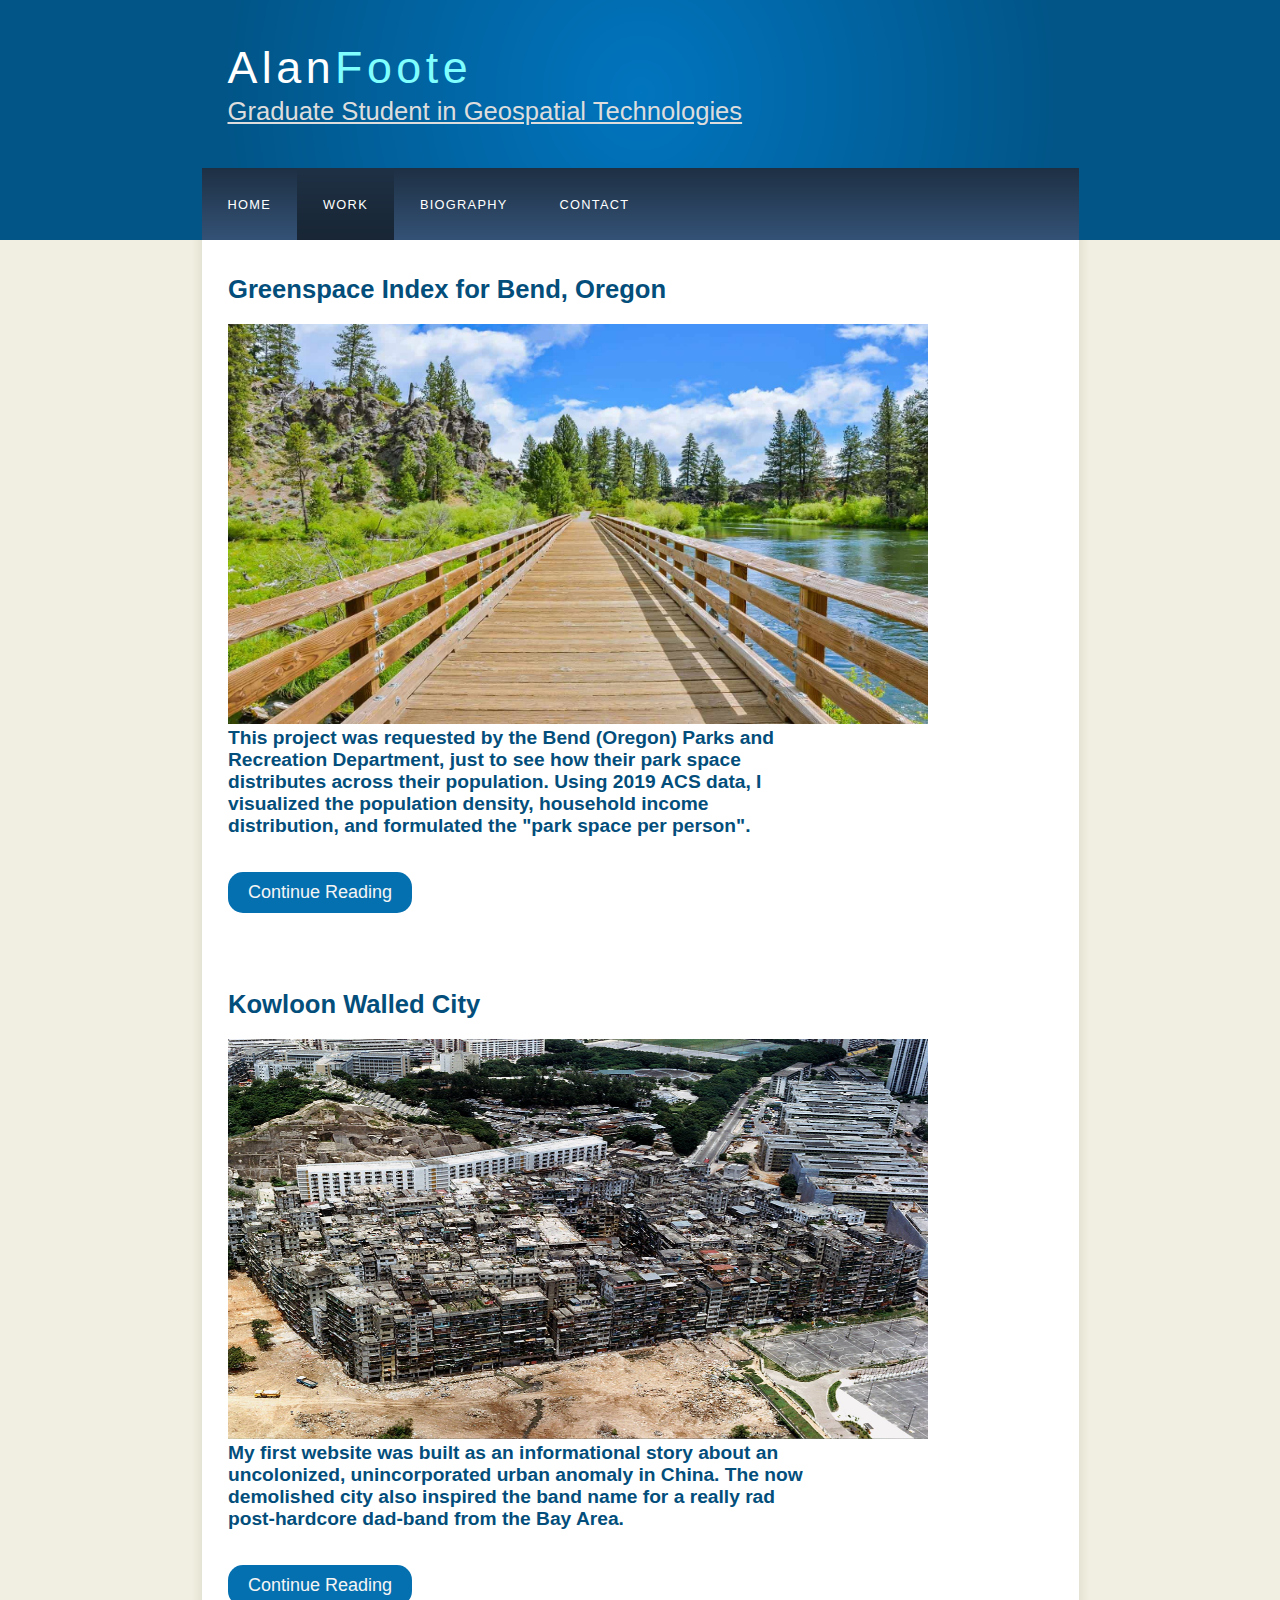
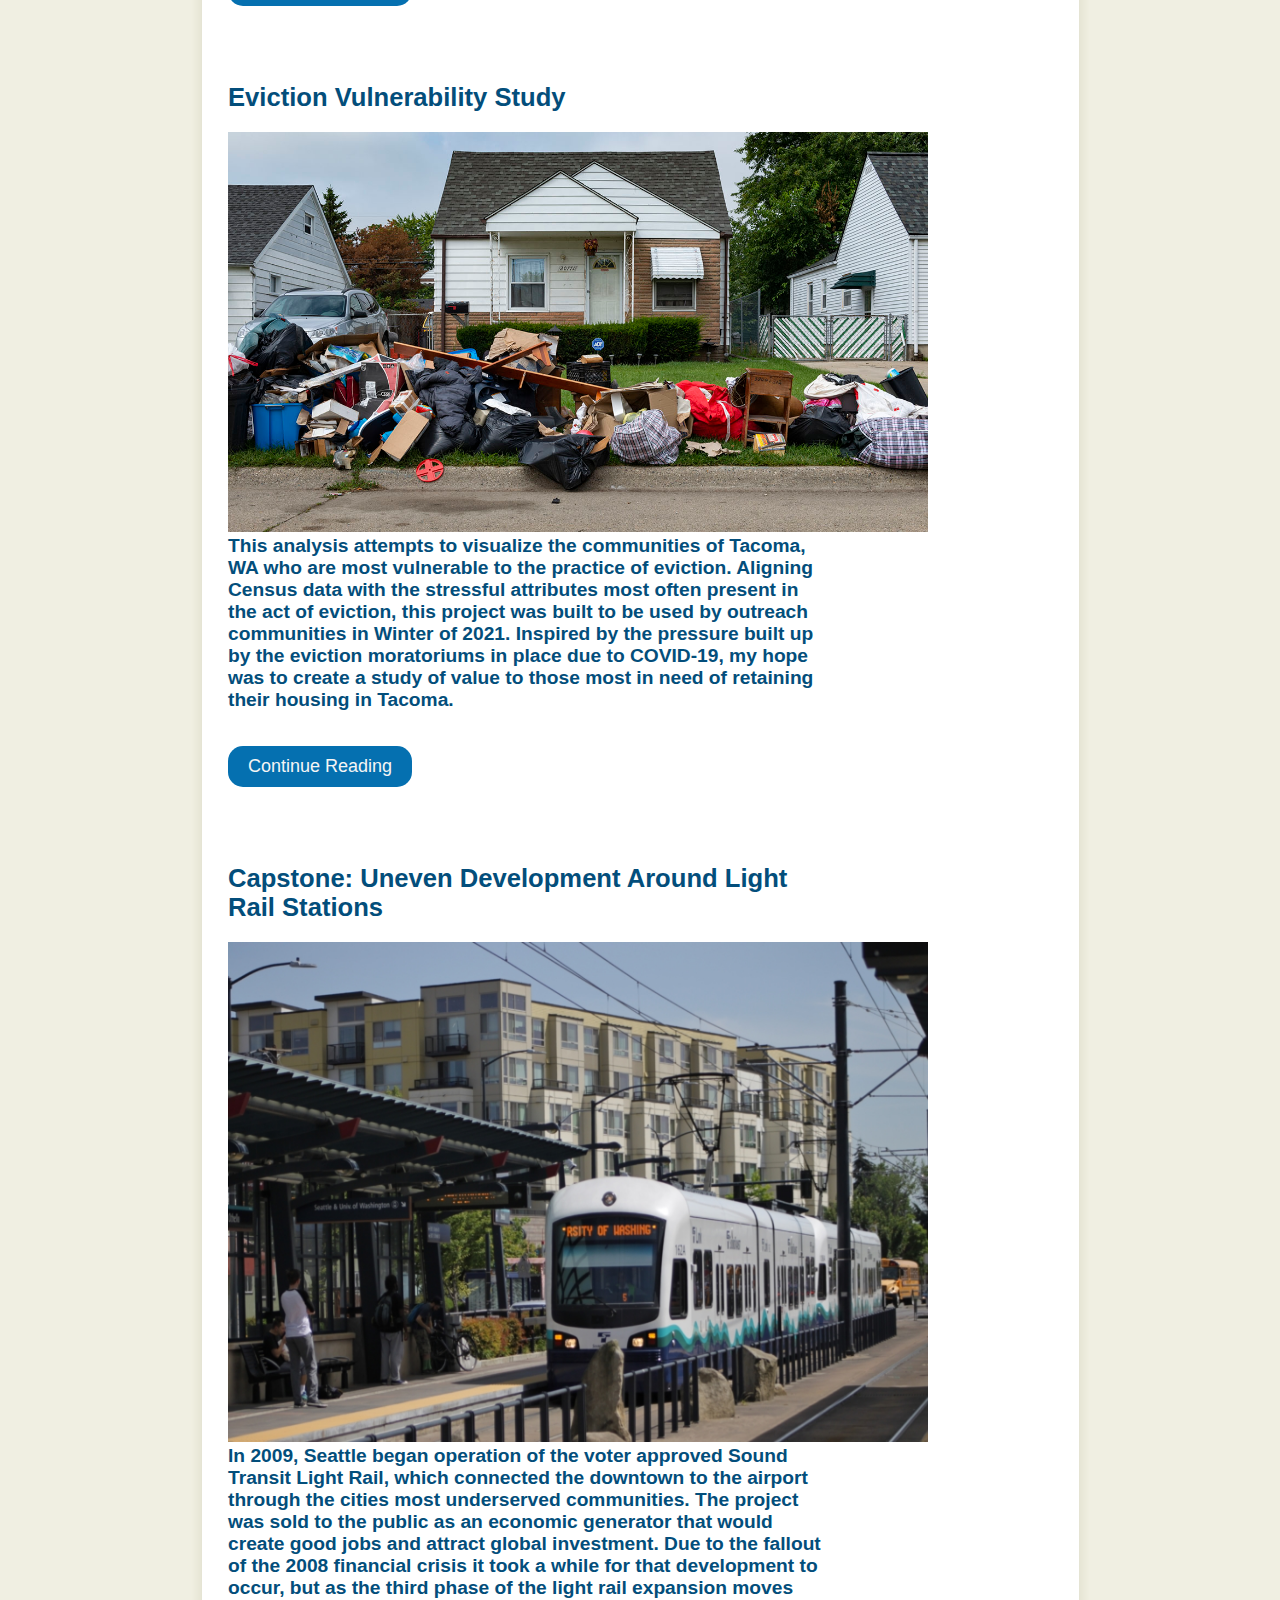
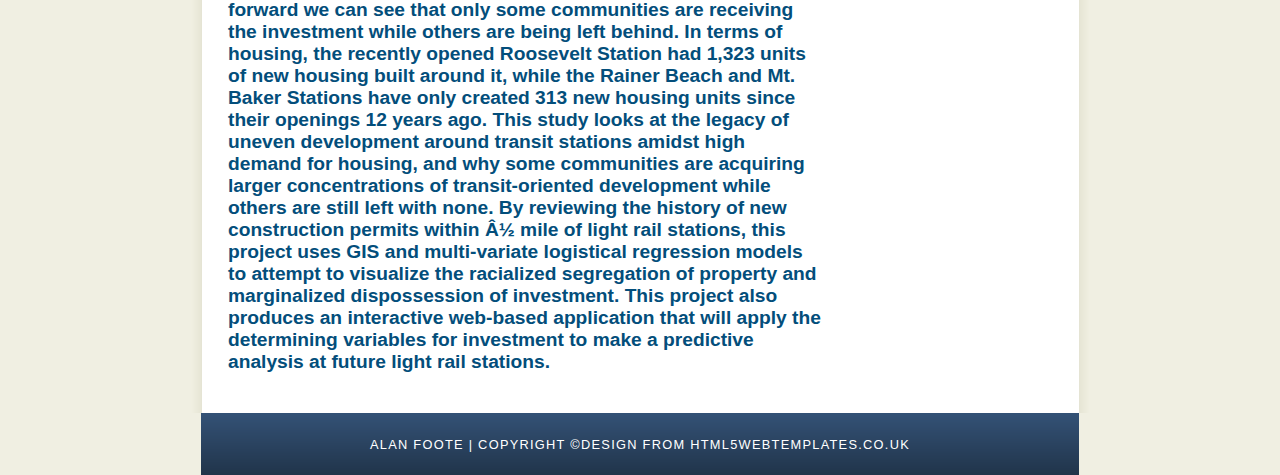
==== work.html @ d22ec69b "Second Attempt" ====
<!DOCTYPE HTML>
<html>

<head>
  <title>Work</title>
  <meta name="description" content="website description" />
  <meta name="keywords" content="website keywords, website keywords" />
  <meta http-equiv="content-type" content="text/html; charset=windows-1252" />
  <link rel="stylesheet" type="text/css" href="style/style.css" title="style" />

</head>

<body>
  <div id="main">
    <div id="header">
      <div id="logo">
        <div id="logo_text">
          <!-- class="logo_colour", allows you to change the colour of the text -->
          <h1><a href="index.html">Alan<span class="logo_colour">Foote</span></a></h1>
          <h2>Graduate Student in Geospatial Technologies</h2>
          
        </div>
      </div>
      <div id="menubar">
        <ul id="menu">
          <!-- put class="selected" in the li tag for the selected page - to highlight which page you're on -->
          <li><a href="index.html">Home</a></li>
          <li class="selected"><a href="work.html">Work</a></li>
          <li><a href="bio.html">Biography</a></li>
          <li><a href="contact.html">Contact</a></li>
        </ul>
      </div>
    </div>
    <div id="content_header"></div>
    <div id="site_content">

      <div id="content">
        <!-- insert the page content here -->
        <article class="post">

              <header>
                <div class="title">
                  <h1><a href="https://alanfoote.github.io/Lab5_Final2/"><strong>Greenspace Index for Bend, Oregon</strong></a></h1>
                </div>

              </header>

              <class="image featured"><img src="images/bend-hike.jpg" width="700" height="400" alt="wooden pathway" /></a>
              <h3><strong>This project was requested by the Bend (Oregon) Parks and Recreation Department, just to see how their park space distributes across their population. Using 2019 ACS data, I visualized the population density, household income distribution, and formulated the "park space per person".</strong></h3>
              <p></p>
              <footer>
                <ul class="actions">
                  <div class="form_settings">
                    <a href="https://alanfoote.github.io/Lab5_Final2/"><button>Continue Reading</button>
                  </div>
                </ul>
                </footer>
            </article>
          </div>
      </div>
      <!--Page Break Band-->
      <div id="content_header"></div>
      <div id="site_content">

        <div id="content">
          <!-- insert the page content here -->
          <article class="post">

                <header>
                  <div class="title">
                    <h1><a href="https://alanfoote.github.io/KowloonWalledCity/"><strong>Kowloon Walled City</strong></a></h1>
                  </div>

                </header>

                <class="image featured"><img src="images/kowloon_aerial.jpg" width="700" height="400" alt="kowloon walled city" /></a>
                <h3><strong>My first website was built as an informational story about an uncolonized, unincorporated urban anomaly in China. The now demolished city also inspired the band name for a really rad post-hardcore dad-band from the Bay Area. </strong></h3>
                  <p></p>
                <footer>
                  <ul class="actions">
                    <div class="form_settings">
                      <a href="https://alanfoote.github.io/KowloonWalledCity/"><button>Continue Reading</button>
                    </div>
                  </ul>
                  </footer>
              </article>
            </div>
        </div>

        <div id="content_header"></div>
        <div id="site_content">

          <div id="content">
            <!-- insert the page content here -->
            <article class="post">

                  <header>
                    <div class="title">
                      <h1><a href="https://arcg.is/GrHGL1"><strong>Eviction Vulnerability Study</strong></a></h1>
                    </div>

                  </header>

                  <class="image featured"><img src="images/eviction.jpg" width="700" height="400" alt="eviction image" />
                  <h3><strong>This analysis attempts to visualize the communities of Tacoma, WA who are most vulnerable to the practice of eviction. Aligning Census data with the stressful attributes most often present in the act of eviction, this project was built to be used by outreach communities in Winter of 2021. Inspired by the pressure built up by the eviction moratoriums in place due to COVID-19, my hope was to create a study of value to those most in need of retaining their housing in Tacoma.  </strong></h3>
                  <p></p>
                  <footer>
                    <ul class="actions">
                      <div class="form_settings">
                        <a href="https://arcg.is/GrHGL1"><button>Continue Reading</button>
                      </div>
                    </ul>
                    </footer>
                </article>
              </div>
          </div>
          <div id="content_header"></div>
          <div id="site_content">

            <div id="content">
              <!-- insert the page content here -->
              <article class="post">

                    <header>
                      <div class="title">
                        <h1><a href=""><strong>Capstone: Uneven Development Around Light Rail Stations</strong></a></h1>
                      </div>

                    </header>

                    <class="image featured"><img src="images/tod2.jpg" width="700" height="500" alt="eviction image" />
                    <h3><strong>In 2009, Seattle began operation of the voter approved Sound Transit Light Rail, which connected the downtown to the airport through the cities most underserved communities. The project was sold to the public as an economic generator that would create good jobs and attract global investment. Due to the fallout of the 2008 financial crisis it took a while for that development to occur, but as the third phase of the light rail expansion moves forward we can see that only some communities are receiving the investment while others are being left behind. In terms of housing, the recently opened Roosevelt Station had 1,323 units of new housing built around it, while the Rainer Beach and Mt. Baker Stations have only created 313 new housing units since their openings 12 years ago. This study looks at the legacy of uneven development around transit stations amidst high demand for housing, and why some communities are acquiring larger concentrations of transit-oriented development while others are still left with none. By reviewing the history of new construction permits within ½ mile of light rail stations, this project uses GIS and multi-variate logistical regression models to attempt to visualize the racialized segregation of property and marginalized dispossession of investment. This project also produces an interactive web-based application that will apply the determining variables for investment to make a predictive analysis at future light rail stations. </strong></h3>
                    <p></p>
                    <footer>

                      </footer>
                  </article>
                </div>
            </div>
    </div>
    <div id="content_footer"></div>
    <div id="footer">
     Alan Foote | Copyright &copy;<a href="http://www.html5webtemplates.co.uk">design from HTML5webtemplates.co.uk</a>
    </div>
  </div>
</body>
</html>
---- style/style.css ----
html
{ height: 100%;}

*
{ margin: 0;
  padding: 0;}

body
{ font: normal .80em 'trebuchet ms', arial, sans-serif;
  background: #F0EFE2;
  color: #777;}

p
{ font: normal 125% 'century gothic', arial, sans-serif;
  color: #034e7b;padding: 0 0 20px 0;
  line-height: 1.7em;}

img
{ border: 0;}

h1, h4, h5, h6
{ font: bold 200% 'century gothic', arial, sans-serif;
  color: #034e7b;
  margin: 0 0 15px 0;
  padding: 15px 0 5px 0;}

h2
{ font: bold 150% 'century gothic', arial, sans-serif;text-decoration: underline;
  color: #034e7b;}

h3
{ font: normal 150% 'century gothic', arial, sans-serif;
  color: #034e7b;}

h4, h5, h6
{ margin: 0;
  padding: 0 0 5px 0;
  font: normal 120% arial, sans-serif;
  color: #034e7b;}

h5, h6
{ font: italic 95% arial, sans-serif;
  padding: 0 0 15px 0;
  color: #000;}

h6
{ font: bold 150% 'century gothic', arial, sans-serif;text-decoration: underline;
  color: #3690c0;}


a, a:hover
{ outline: none;
  text-decoration: none;
  color: #034e7b;}

a:hover
{ text-decoration: none;color: #3690c0;}

.left
{ float: left;
  width: auto;
  margin-right: 10px;}

.right
{ float: right;
  width: auto;
  margin-left: 10px;}

.center
{ display: block;
  text-align: center;
  margin: 20px auto;}

blockquote
{ margin: 20px 0;
  padding: 10px 20px 0 20px;
  border: 1px solid #E5E5DB;
  background: #FFF;}

ul
{ margin: 2px 0 22px 17px;}

ul li
{ list-style-type: circle;
  margin: 0 0 6px 0;
  padding: 0 0 4px 5px;}

ol
{ margin: 8px 0 22px 20px;}

ol li
{ margin: 0 0 11px 0;}

#main, #logo, #menubar, #site_content, #footer
{ margin-left: auto;
  margin-right: auto;}

#header
{ background: #025587;
  height: 240px;}

#logo
{ width: 825px;
  position: relative;
  height: 168px;
  background: #025587 url(logo.png) no-repeat;}

#logo #logo_text
{ position: absolute;
  top: 20px;
  left: 0;}

#logo h1, #logo h2
{ font: normal 350% 'century gothic', arial, sans-serif;
  border-bottom: 0;
  text-transform: none;
  margin: 0;}

#logo_text h1, #logo_text h1 a, #logo_text h1 a:hover
{ padding: 22px 0 0 0;
  color: #FFF;
  letter-spacing: 0.1em;
  text-decoration: none;}

#logo_text h1 a .logo_colour
{ color: #80FFFF;}

#logo_text h2
{ font-size: 200%;
  padding: 4px 0 0 0;
  color: #DDD;}

#menubar
{ width: 877px;
  height: 72px;
  padding: 0;
  background: #29415D url(menu.png) repeat-x;}

ul#menu, ul#menu li
{ float: left;
  margin: 0;
  padding: 0;}

ul#menu li
{ list-style: none;}

ul#menu li a
{ letter-spacing: 0.1em;
  font: normal 100% 'lucida sans unicode', arial, sans-serif;
  display: block;
  float: left;
  height: 37px;
  padding: 29px 26px 6px 26px;
  text-align: center;
  color: #FFF;
  text-transform: uppercase;
  text-decoration: none;
  background: transparent;}

ul#menu li a:hover, ul#menu li.selected a, ul#menu li.selected a:hover
{ color: #FFF;
  background: #1C2C3E url(menu_select.png) repeat-x;}

#site_content
{ width: 837px;
  overflow: hidden;
  margin: 0 auto 0 auto;
  padding: 20px 24px 20px 37px;
  background: #FFF url(content.png) repeat-y;}

.sidebar
{ float: right;
  width: 180px;
  padding: 15px 15px 20px 15px;}

.sidebar ul
{ width: 178px;
  padding: 4px 0 0 0;
  margin: 4px 0 30px 0;}

.sidebar li
{ list-style: none;
  padding: 0 0 7px 0; }

.sidebar li a, .sidebar li a:hover
{ padding: 0 0 0 40px;
  display: block;
  background: transparent url(link.png) no-repeat left center;}

.sidebar li a.selected
{ color: #444;
  text-decoration: none;}

#content
{ text-align: left;
  width: 595px;
  padding: 0;}

#content ul
{ margin: 2px 0 22px 0px;}

#content ul li
{ list-style-type: none;
  background: url(bullet.png) no-repeat;
  margin: 0 0 6px 0;
  padding: 0 0 4px 25px;
  line-height: 1.5em;}

#footer
{ width: 878px;
  font: normal 100% 'lucida sans unicode', arial, sans-serif;
  height: 33px;
  padding: 24px 0 5px 0;
  text-align: center;
  background: #016450 url(footer.png) repeat-x;
  color: #FFF;
  text-transform: uppercase;
  letter-spacing: 0.1em;}

#footer a
{ color: #FFF;
  text-decoration: none;}

#footer a:hover
{ color: #FFF;
  text-decoration: underline;}

.search
{ color: #5D5D5D;
  border: 1px solid #BBB;
  width: 134px;
  padding: 4px;
  font: 100% arial, sans-serif;}

.form_settings
{ margin: 15px 0 0 0;}

.form_settings p
{ padding: 0 0 4px 0;}

.form_settings span
{ float: left;
  width: 200px;
  text-align: left;}

.form_settings input, .form_settings textarea
{ padding: 5px;
  width: 299px;
  font: 100% arial;
  border: 1px solid #E5E5DB;
  background: #FFF;
  color: #47433F;}

.form_settings .submit
{ font: 100% arial;
  border: 1px solid;
  width: 99px;
  margin: 0 0 0 212px;
  height: 33px;
  padding: 2px 0 3px 0;
  cursor: pointer;
  background: #263C56;
  color: #FFF;}

.form_settings textarea, .form_settings select
{ font: 100% arial;
  width: 299px;}

.form_settings select
{ width: 310px;}

.form_settings .checkbox
{ margin: 4px 0;
  padding: 0;
  width: 14px;
  border: 0;
  background: none;}

.separator
{ width: 100%;
  height: 0;
  border-top: 1px solid #D9D5CF;
  border-bottom: 1px solid #FFF;
  margin: 0 0 20px 0;}

table
{ margin: 10px 0 30px 0;}

table tr th, table tr td
{ background: #3B3B3B;
  color: #FFF;
  padding: 7px 4px;
  text-align: left;}

table tr td
{ background: #F0EFE2;
  color: #47433F;
  border-top: 1px solid #FFF;}

  button {
    padding: 10px 20px;
    font-size: 18px;
    text-align: center;
    cursor: pointer;
    outline: none;
    color: #f5f5f5;
    background-color: #0570b0;
    border: none;
    border-radius: 15px;
    }

  button:hover {background-color: #3690c0}

  button:active {
    background-color: #74a9cf;
    box-shadow: 0 5px #666;
    transform: translateY(4px);
    }
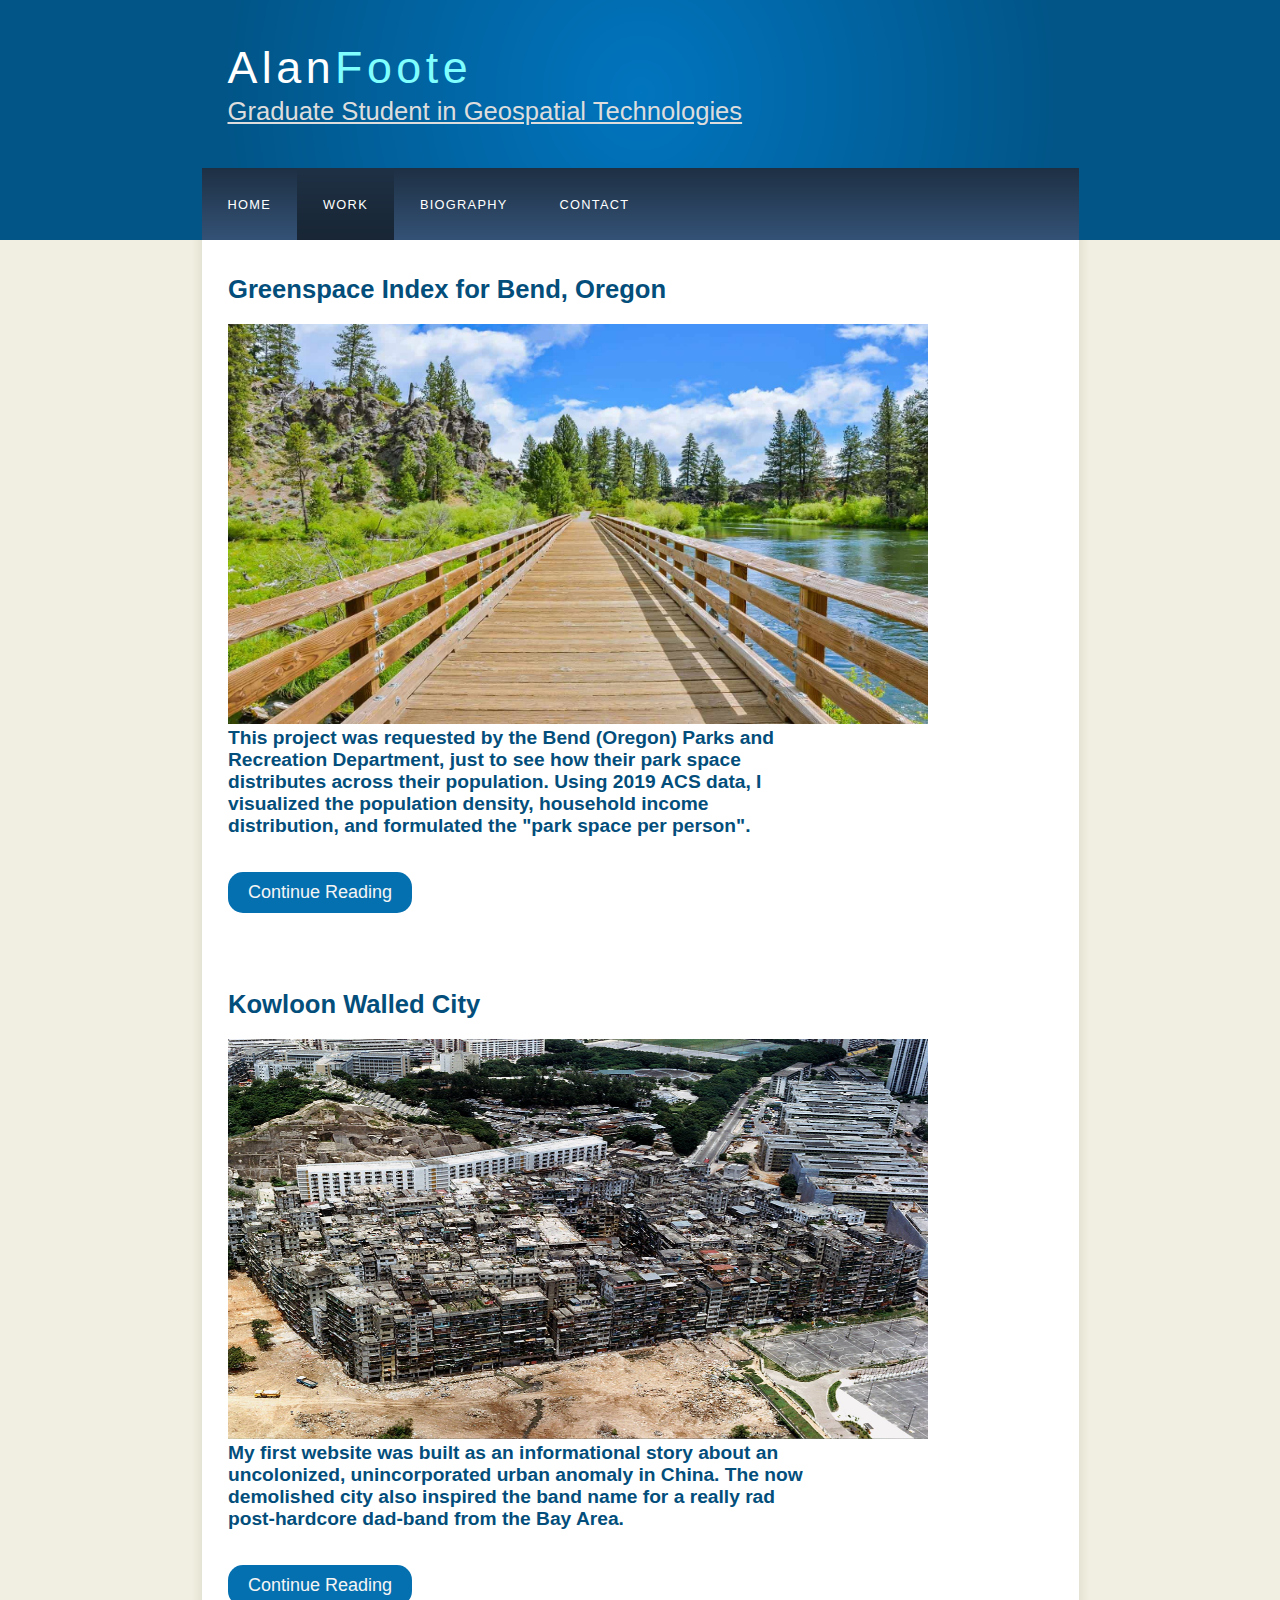
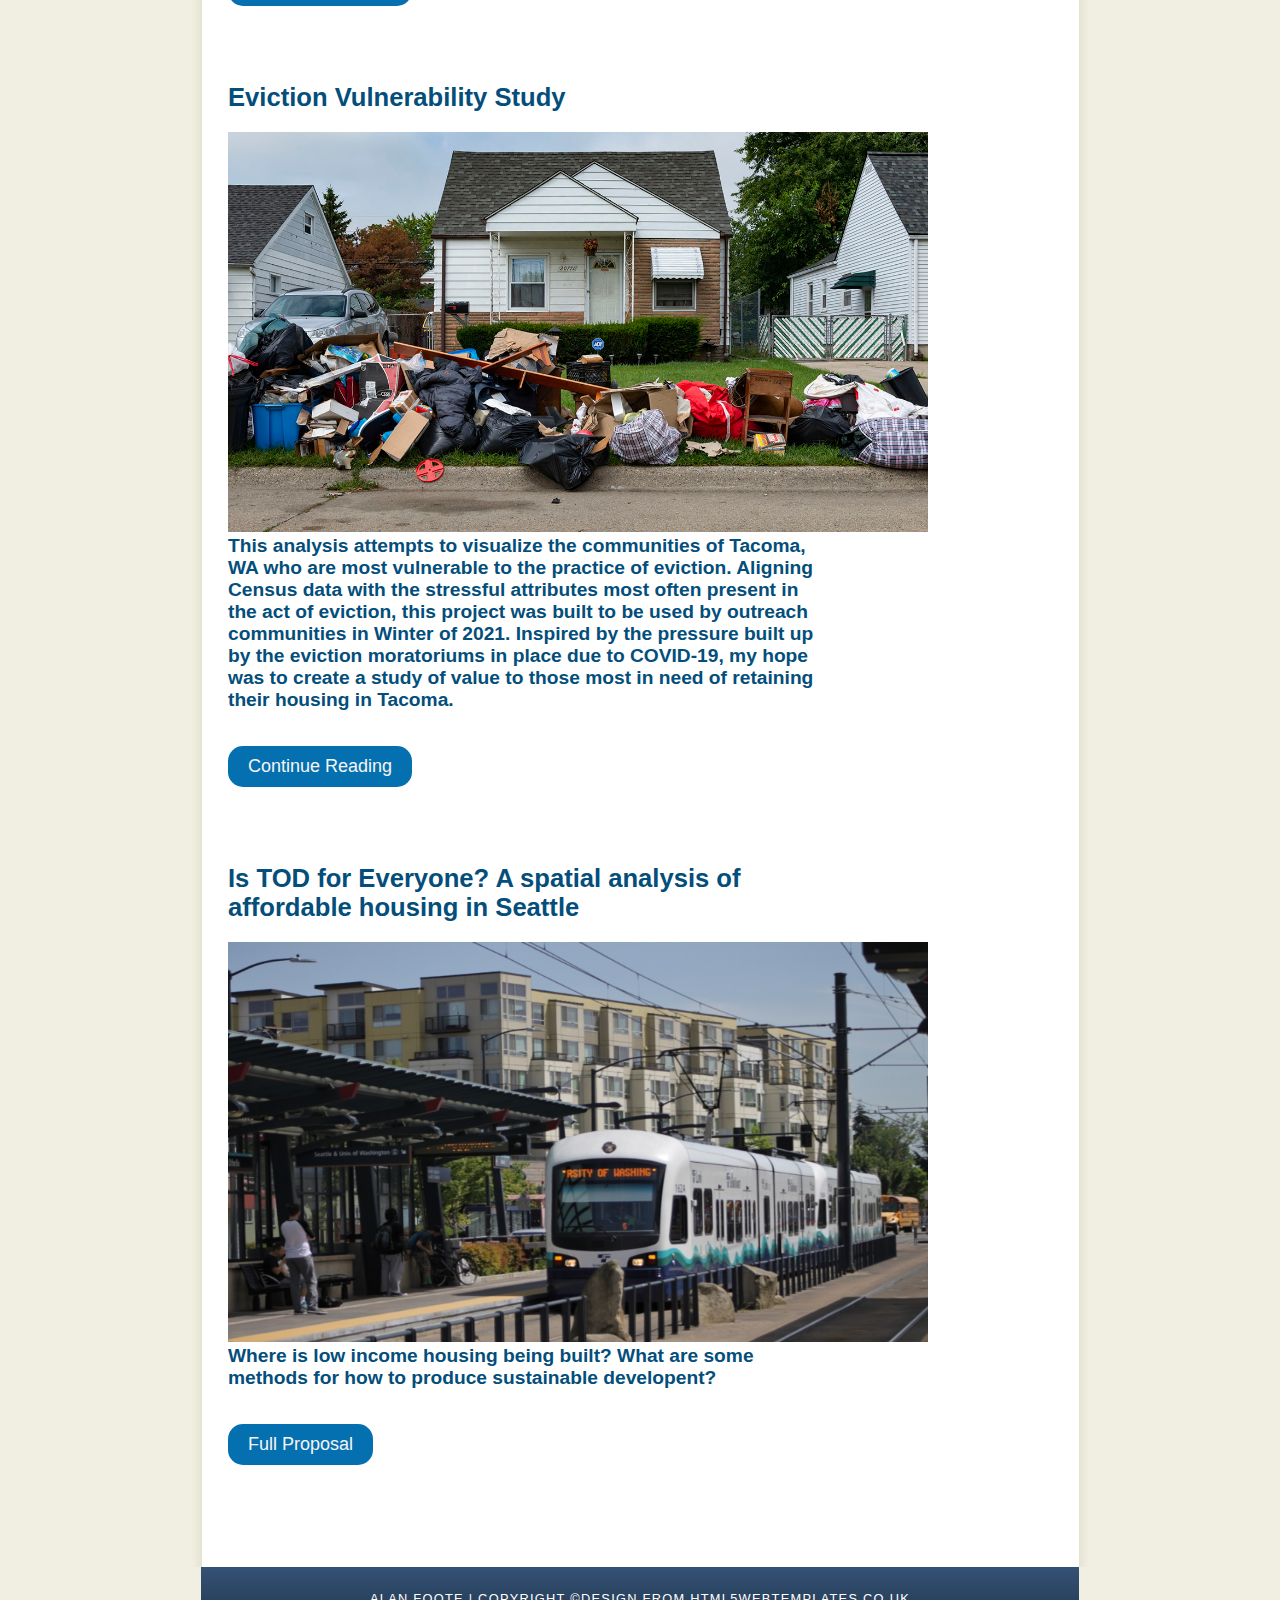
==== commit 5cfaa0e6: "Update work.html" ====
--- a/work.html
+++ b/work.html
@@ -18,7 +18,7 @@
           <!-- class="logo_colour", allows you to change the colour of the text -->
           <h1><a href="index.html">Alan<span class="logo_colour">Foote</span></a></h1>
           <h2>Graduate Student in Geospatial Technologies</h2>
-          
+
         </div>
       </div>
       <div id="menubar">
@@ -123,13 +123,29 @@
 
                     <header>
                       <div class="title">
-                        <h1><a href=""><strong>Capstone: Uneven Development Around Light Rail Stations</strong></a></h1>
+                        <h1><a href="https://alanfoote.github.io/KowloonWalledCity/"><strong>Is TOD for Everyone? A spatial analysis of affordable housing in Seattle</strong></a></h1>
                       </div>
 
                     </header>
 
-                    <class="image featured"><img src="images/tod2.jpg" width="700" height="500" alt="eviction image" />
-                    <h3><strong>In 2009, Seattle began operation of the voter approved Sound Transit Light Rail, which connected the downtown to the airport through the cities most underserved communities. The project was sold to the public as an economic generator that would create good jobs and attract global investment. Due to the fallout of the 2008 financial crisis it took a while for that development to occur, but as the third phase of the light rail expansion moves forward we can see that only some communities are receiving the investment while others are being left behind. In terms of housing, the recently opened Roosevelt Station had 1,323 units of new housing built around it, while the Rainer Beach and Mt. Baker Stations have only created 313 new housing units since their openings 12 years ago. This study looks at the legacy of uneven development around transit stations amidst high demand for housing, and why some communities are acquiring larger concentrations of transit-oriented development while others are still left with none. By reviewing the history of new construction permits within ½ mile of light rail stations, this project uses GIS and multi-variate logistical regression models to attempt to visualize the racialized segregation of property and marginalized dispossession of investment. This project also produces an interactive web-based application that will apply the determining variables for investment to make a predictive analysis at future light rail stations. </strong></h3>
+                    <class="image featured"><img src="images/tod2.jpg" width="700" height="400" alt="kowloon walled city" /></a>
+                    <h3><strong>Where is low income housing being built? What are some methods for how to produce sustainable developent? </strong></h3>
+                      <p></p>
+                    <footer>
+                      <ul class="actions">
+                        <div class="form_settings">
+                          <a href="https://sway.office.com/PcxmGWmiHchcn4HE?ref=Link"><button>Full Proposal</button>
+                        </div>
+                      </ul>
+                      </footer>
+                  </article>
+                </div>
+            </div>
+
+            <div id="content_header"></div>
+            <div id="site_content">
+
+
                     <p></p>
                     <footer>
 
@@ -145,3 +161,4 @@
   </div>
 </body>
 </html>
+
